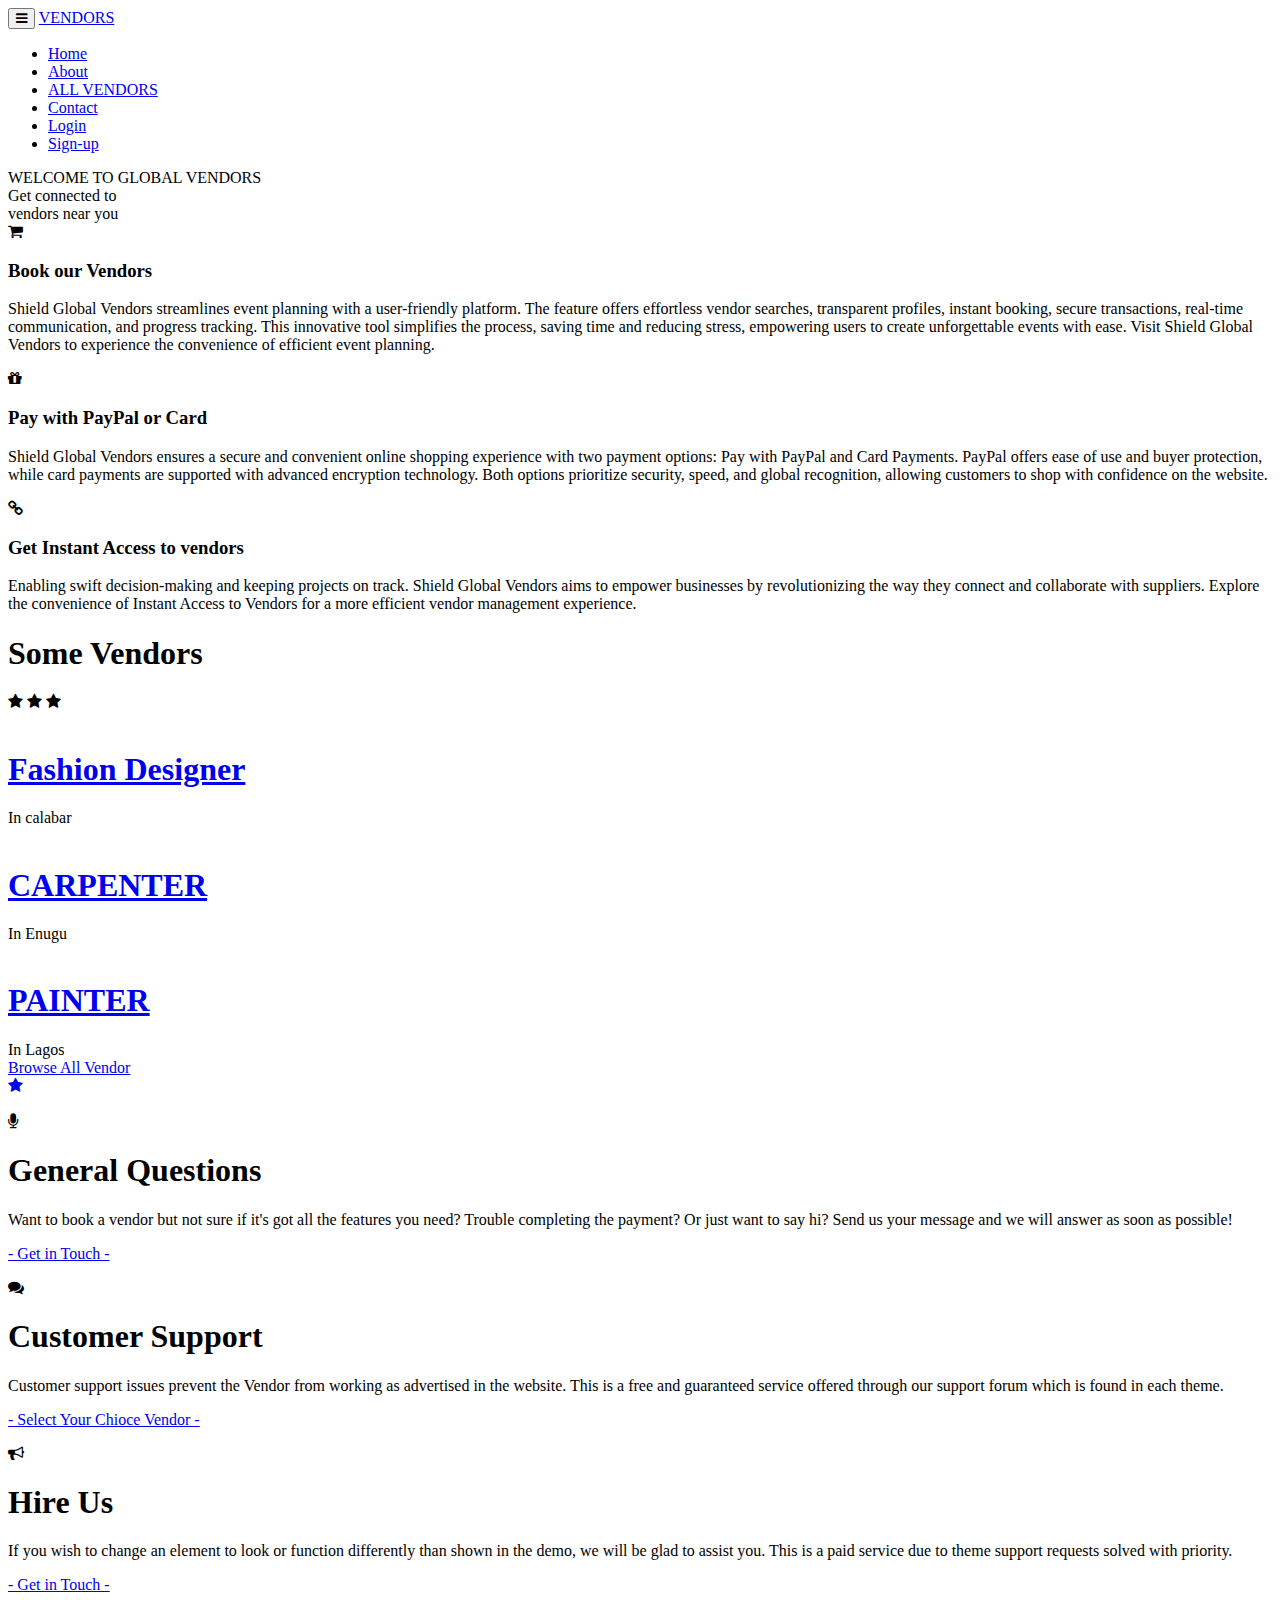
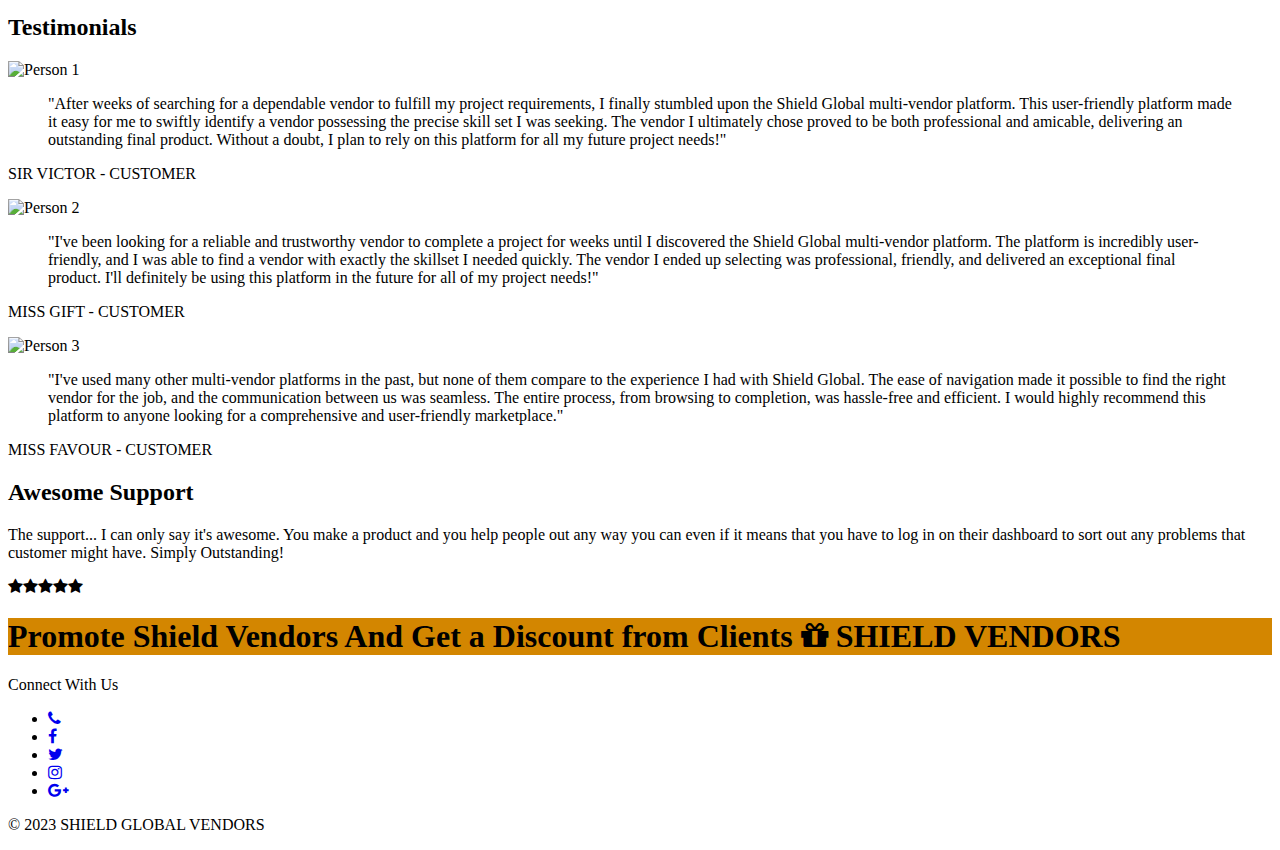
==== index.html @ 8c8c8b4e "Add files via upload" ====
<!DOCTYPE html>
<html>
<head>
<meta charset="utf-8">
<meta name="viewport" content="width=device-width, initial-scale=1.0">
<meta name="generator" content="">
<title>SHIELD VEDORS</title>
<link href="css/bootstrap.min.css" rel="stylesheet">
<link href="https://maxcdn.bootstrapcdn.com/font-awesome/4.6.3/css/font-awesome.min.css" rel="stylesheet">
<link href="css/style.css" rel="stylesheet">
<link href="https://fonts.googleapis.com/css?family=Dosis:200,300,400,500,600,700" rel="stylesheet">
<link href="https://fonts.googleapis.com/css?family=Roboto:200,300,400,500,600,700" rel="stylesheet">
</head>
<body>


<!-- HEADER =============================-->
<header class="item header margin-top-0">
<div class="wrapper">
	<nav role="navigation" class="navbar navbar-white navbar-embossed navbar-lg navbar-fixed-top">
	<div class="container">
		<div class="navbar-header">
			<button data-target="#navbar-collapse-02" data-toggle="collapse" class="navbar-toggle" type="button">
			<i class="fa fa-bars"></i>
			<span class="sr-only">Toggle navigation</span>
			</button>
			<a href="index.html" class="navbar-brand brand"> VENDORS </a>
		</div>
		<div id="navbar-collapse-02" class="collapse navbar-collapse">
			<ul class="nav navbar-nav navbar-right">
				<li class="propClone"><a href="index.html">Home</a></li>
				<li class="propClone"><a href="about.html">About</a></li>
				<li class="propClone"><a href="vendors.html">ALL VENDORS</a></li>
				<li class="propClone"><a href="contact.html">Contact</a></li>
				<li class="propClone"><a href="log.html">Login</a></li>
				<li class="propClone"><a href="sig.html">Sign-up</a></li>
			</ul>
		</div>
	</div>
	</nav>
	<div class="container">
		<div class="row">
			<div class="col-md-12 text-center">
				<div class="text-homeimage">
					<div class="maintext-image" data-scrollreveal="enter top over 1.5s after 0.1s">
						 WELCOME TO GLOBAL VENDORS
					</div>
					<div class="subtext-image" data-scrollreveal="enter bottom over 1.7s after 0.3s">
			           Get connected to<br> vendors near you
					</div>
				</div>
			</div>
		</div>
	</div>
</div>
</header>


<!-- STEPS =============================-->
<div class="item content">
	<div class="container toparea">
		<div class="row text-center">
			<div class="col-md-4">
				<div class="col editContent">
					<span class="numberstep"><i class="fa fa-shopping-cart"></i></span>
					<h3 class="numbertext">Book our Vendors</h3>
					<p>
						Shield Global Vendors streamlines event planning with a user-friendly platform. The feature offers effortless vendor searches,
						 transparent profiles, instant booking, secure transactions, real-time communication, and progress tracking. This innovative tool 
						 simplifies the process, saving time and reducing stress,
						 empowering users to create unforgettable events with ease. Visit Shield Global Vendors to experience the convenience of efficient event planning.
					</p>
				</div>
				<!-- /.col-md-4 -->
			</div>
			<!-- /.col-md-4 col -->
			<div class="col-md-4 editContent">
				<div class="col">
					<span class="numberstep"><i class="fa fa-gift"></i></span>
					<h3 class="numbertext">Pay with PayPal or Card</h3>
					<p>
						Shield Global Vendors ensures a secure and convenient online shopping experience with two payment options:
						 Pay with PayPal and Card Payments. PayPal offers ease of use and buyer protection, while card payments are supported with advanced encryption technology.
						 Both options prioritize security, speed, and global recognition, allowing customers to shop with confidence on the website.
				</div>
				<!-- /.col -->
			</div>
			<!-- /.col-md-4 col -->
			<div class="col-md-4 editContent">
				<div class="col">
					<span class="numberstep"><i class="fa fa-link"></i></span>
					<h3 class="numbertext">Get Instant Access to vendors</h3>
					<p>Enabling swift decision-making and keeping projects on track. Shield Global Vendors aims to empower
						 businesses by revolutionizing the way they connect and collaborate with suppliers.
						  Explore the convenience of Instant Access to Vendors for a more efficient vendor management experience.
					</p>
				</div>
			</div>
		</div>
	</div>
</div>
	
	
	<!-- LATEST ITEMS =============================-->
<section class="item content">
	<div class="container">
		<div class="underlined-title">
			<div class="editContent">
				<h1 class="text-center latestitems">Some Vendors</h1>
			</div>
			<div class="wow-hr type_short">
				<span class="wow-hr-h">
				<i class="fa fa-star"></i>
				<i class="fa fa-star"></i>
				<i class="fa fa-star"></i>
				</span>
			</div>
		</div>
		<div class="row">
			<div class="col-md-4">
				<div class="productbox">
					<div class="fadeshop">
						<div class="captionshop text-center" style="display: none;">
							<h3>Your Best plug</h3>
							<p>
								 This is a short excerpt to generally describe what the item is about.
							</p>
							<p>
								<a href="#" class="learn-more detailslearn"><i class="fa fa-shopping-cart"></i> Book Vendor</a>
								<a href="fashion.html" class="learn-more detailslearn"><i class="fa fa-link"></i> Details</a>
							</p>
						</div>
						<span class="maxproduct"><img src="images/FASHION DESIGNER.jpg" alt=""></span>
					</div>
					<div class="product-details">
						<a href="#">
						<h1>Fashion Designer </h1>
						</a>
						<span class="price">
						<span class="edd_price">In calabar</span>
						</span>
					</div>
				</div>
			</div>
			<!-- /.productbox -->
			<div class="col-md-4">
				<div class="productbox">
					<div class="fadeshop">
						<div class="captionshop text-center" style="display: none;">
							<h3>Item Name</h3>
							<p>
								 This is a short excerpt to generally describe what the item is about.
							</p>
							<p>
								<a href="#" class="learn-more detailslearn"><i class="fa fa-shopping-cart"></i> Book Vendor</a>
								<a href="carpenter.html" class="learn-more detailslearn"><i class="fa fa-link"></i> Details</a>
							</p>
						</div>
						<span class="maxproduct"><img src="images/CARPENTER.jpg" alt=""></span>
					</div>
					<div class="product-details">
						<a href="#">
						<h1>CARPENTER</h1>
						</a>
						<span class="price">
						<span class="edd_price">In Enugu</span>
						</span>
					</div>
				</div>
			</div>
			<!-- /.productbox -->
			<div class="col-md-4">
				<div class="productbox">
					<div class="fadeshop">
						<div class="captionshop text-center" style="display: none;">
							<h3>Item Name</h3>
							<p>
								 This is a short excerpt to generally describe what the item is about.
							</p>
							<p>
								<a href="#" class="learn-more detailslearn"><i class="fa fa-shopping-cart"></i> Book Vendor</a>
								<a href="#" class="learn-more detailslearn"><i class="fa fa-link"></i> Details</a>
							</p>
						</div>
						<span class="maxproduct"><img src="images/PAINTER.jpg" alt=""></span>
					</div>
					<div class="product-details">
						<a href="#">
						<h1>PAINTER</h1>
						</a>
						<span class="price">
						<span class="edd_price">In Lagos</span>
						</span>
					</div>
				</div>
			</div>
		</div>
	</div>
</div>
</section>


<!-- BUTTON =============================-->
<div class="item content">
	<div class="container text-center">
		<a href="vendors.html" class="homebrowseitems">Browse All Vendor
		<div class="homebrowseitemsicon">
			<i class="fa fa-star fa-spin"></i>
		</div>
		</a>
	</div>
</div>
<br/>


<!-- AREA =============================-->
<div class="item content">
	<div class="container">
		<div class="row">
			<div class="col-md-4">
				<i class="fa fa-microphone infoareaicon"></i>
				<div class="infoareawrap">
					<h1 class="text-center subtitle">General Questions</h1>
					<p>
						 Want to book a vendor but not sure if it's got all the features you need? Trouble completing the
						  payment? Or just want to say hi? Send us your message and we will answer as soon as possible!
					</p>
					<p class="text-center">
						<a href="contact.html">- Get in Touch -</a>
					</p>
				</div>
			</div>
			<!-- /.col-md-4 col -->
			<div class="col-md-4">
				<i class="fa fa-comments infoareaicon"></i>
				<div class="infoareawrap">
					<h1 class="text-center subtitle">Customer Support</h1>
					<p>
						 Customer support issues prevent the Vendor from working as advertised in
						  the website. This is a free and guaranteed service offered through
						   our support forum which is found in each theme.
					</p>
					<p class="text-center">
						<a href="vendors.html">- Select Your Chioce Vendor -</a>
					</p>
				</div>
			</div>
			<!-- /.col-md-4 col -->
			<div class="col-md-4">
				<i class="fa fa-bullhorn infoareaicon"></i>
				<div class="infoareawrap">
					<h1 class="text-center subtitle">Hire Us</h1>
					<p>
						 If you wish to change an element to look or function
						  differently than shown in the demo, we will be glad to assist you. 
						  This is a paid service due to theme support requests solved with priority.
					</p>
					<p class="text-center">
						<a href="contact.html">- Get in Touch -</a>
					</p>
				</div>
			</div>
		</div>
	</div>
</div>
 
<!----TESTIMONIALS------->
  <section class="testimonials">
	<div class="container">
	  <h2>Testimonials</h2>
	  <div class="testimonial">
		<div class="img">
		  <img src="images/testimonial 1.jpg" alt="Person 1" />
		</div>
		<div class="quote">
		  <blockquote> "After weeks of searching for a dependable vendor to fulfill my project requirements, I finally stumbled upon the 
			Shield Global multi-vendor platform. This user-friendly platform made it easy for me to swiftly identify a vendor possessing 
			the precise skill set I was seeking. The vendor I ultimately chose proved to be both professional and amicable,
			 delivering an outstanding final product. Without a doubt, I plan to rely on this platform for all my future project needs!" </blockquote>
		  <p class="author">SIR VICTOR - CUSTOMER</p>
		</div>
	  </div>

		<div class="testimonial">
		  <div class="img">
			<img src="images/testimonial 2.jpg" alt="Person 2" />
		  </div>
		  <div class="quote">
			<blockquote>"I've been looking for a reliable and trustworthy vendor to complete a project for weeks until I
				 discovered the Shield Global multi-vendor platform. The platform is incredibly user-friendly, and I was able
				  to find a vendor with exactly the skillset I needed quickly. The vendor I ended up selecting was professional, 
				  friendly, and delivered an exceptional final product. I'll definitely be using this platform in the future for all of my project needs!"
			</blockquote>
			<p class="author">MISS GIFT - CUSTOMER</p>
		  </div>
	  </div>

	  <div class="testimonial">
		<div class="img">
		  <img src="images/testimonial 3.jpg" alt="Person 3" />
		</div>
		<div class="quote">
		  <blockquote>"I've used many other multi-vendor platforms in the past, but none of them compare to the experience
			 I had with Shield Global. The ease of navigation made it possible to find the right vendor for the job, and the
			  communication between us was seamless. The entire process, from browsing to completion, was hassle-free and efficient.
			   I would highly recommend this platform to anyone looking for a comprehensive and user-friendly marketplace."
		</blockquote>
		  <p class="author">MISS FAVOUR - CUSTOMER</p>
		</div>
	  </div>
	</div>
  </section>

	</div>
  </div>
  <div>
</section>

<!-- TESTIMONIAL =============================-->
<div class="item content">
	<div class="container">
		<div class="col-md-10 col-md-offset-1">
			<div class="slide-text">
				<div>
					<h2><span class="uppercase">Awesome Support</span></h2>
				
						 The support... I can only say it's awesome. You make a product and you help people
						  out any way you can even if it means that you have to log in on their dashboard to
						   sort out any problems that customer might have. Simply Outstanding!
					</p>
					<i class="fa fa-star"></i><i class="fa fa-star"></i><i class="fa fa-star"></i><i class="fa fa-star"></i><i class="fa fa-star"></i>
				</div>
			</div>
		</div>
	</div>
</div>

<!-- CALL TO ACTION =============================-->
<section class="content-block" style="background-color:rgb(211, 134, 0);">
	<div class="container text-center">
	<div class="row">
		<div class="col-sm-10 col-sm-offset-1">
			<div class="item" data-scrollreveal="enter top over 0.4s after 0.1s">
				<h1 class="callactiontitle"> Promote Shield Vendors And Get a Discount from Clients <span class="callactionbutton"><i class="fa fa-gift"></i> SHIELD VENDORS</span>
				</h1>
			</div>
		</div>
	</div>
	</div>
	</section>
	
	<style>
		
		</style>
		
		<script>
		/* When the user clicks on the button, 
		toggle between hiding and showing the dropdown content */
		function myFunction() {
			document.getElementById("myDropdown").classList.toggle("show");
		}
		
		// Close the dropdown if the user clicks outside of it
		window.onclick = function(event) {
		  if (!event.target.matches('.dropbtn')) {
		
			var dropdowns = document.getElementsByClassName("dropdown-content");
			var i;
			for (i = 0; i < dropdowns.length; i++) {
			  var openDropdown = dropdowns[i];
			  if (openDropdown.classList.contains('show')) {
				openDropdown.classList.remove('show');
			  }
			}
		  }
		}
		</script>
		

<!-- FOOTER =============================-->
<div class="footer text-center">
	<div class="container">
		<div class="row">
			<p class="footernote">
				 Connect With Us
			</p>
			<ul class="social-iconsfooter">
				<li><a href="#09121189831"><i class="fa fa-phone"></i></a></li>
				<li><a href="#"><i class="fa fa-facebook"></i></a></li>
				<li><a href="#"><i class="fa fa-twitter"></i></a></li>
				<li><a href="#"><i class="fa fa-instagram"></i></a></li>
				<li><a href="#"><i class="fa fa-google-plus"></i></a></li>
			</ul>
			<p>
				 &copy; 2023 SHIELD GLOBAL VENDORS<br/>
			</p>
		</div>
	</div>
</div>

<!-- SCRIPTS =============================-->
<script src="js/jquery-.js"></script>
<script src="js/bootstrap.min.js"></script>
<script src="js/anim.js"></script>
<script>
//----HOVER CAPTION---//	  
jQuery(document).ready(function ($) {
	$('.fadeshop').hover(
		function(){
			$(this).find('.captionshop').fadeIn(150);
		},
		function(){
			$(this).find('.captionshop').fadeOut(150);
		}
	);
});
</script>
	
</body>
</html>
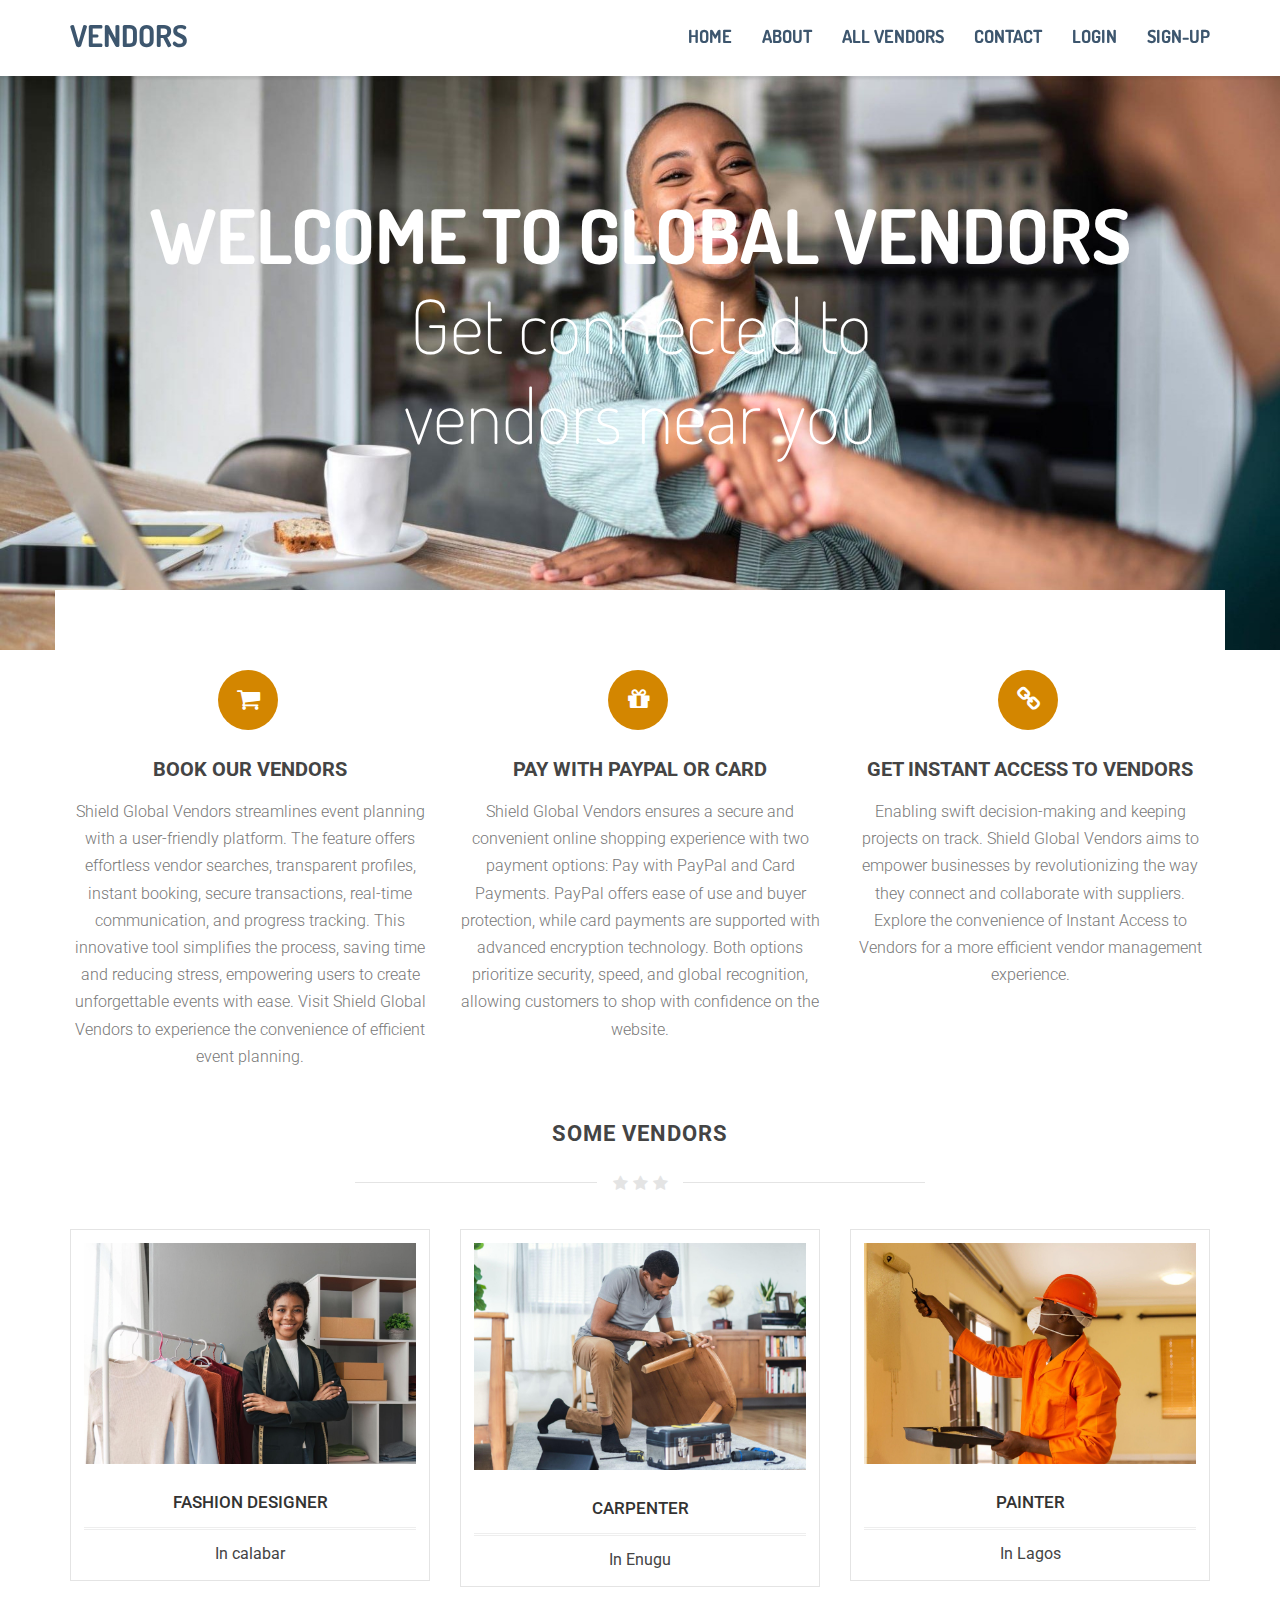
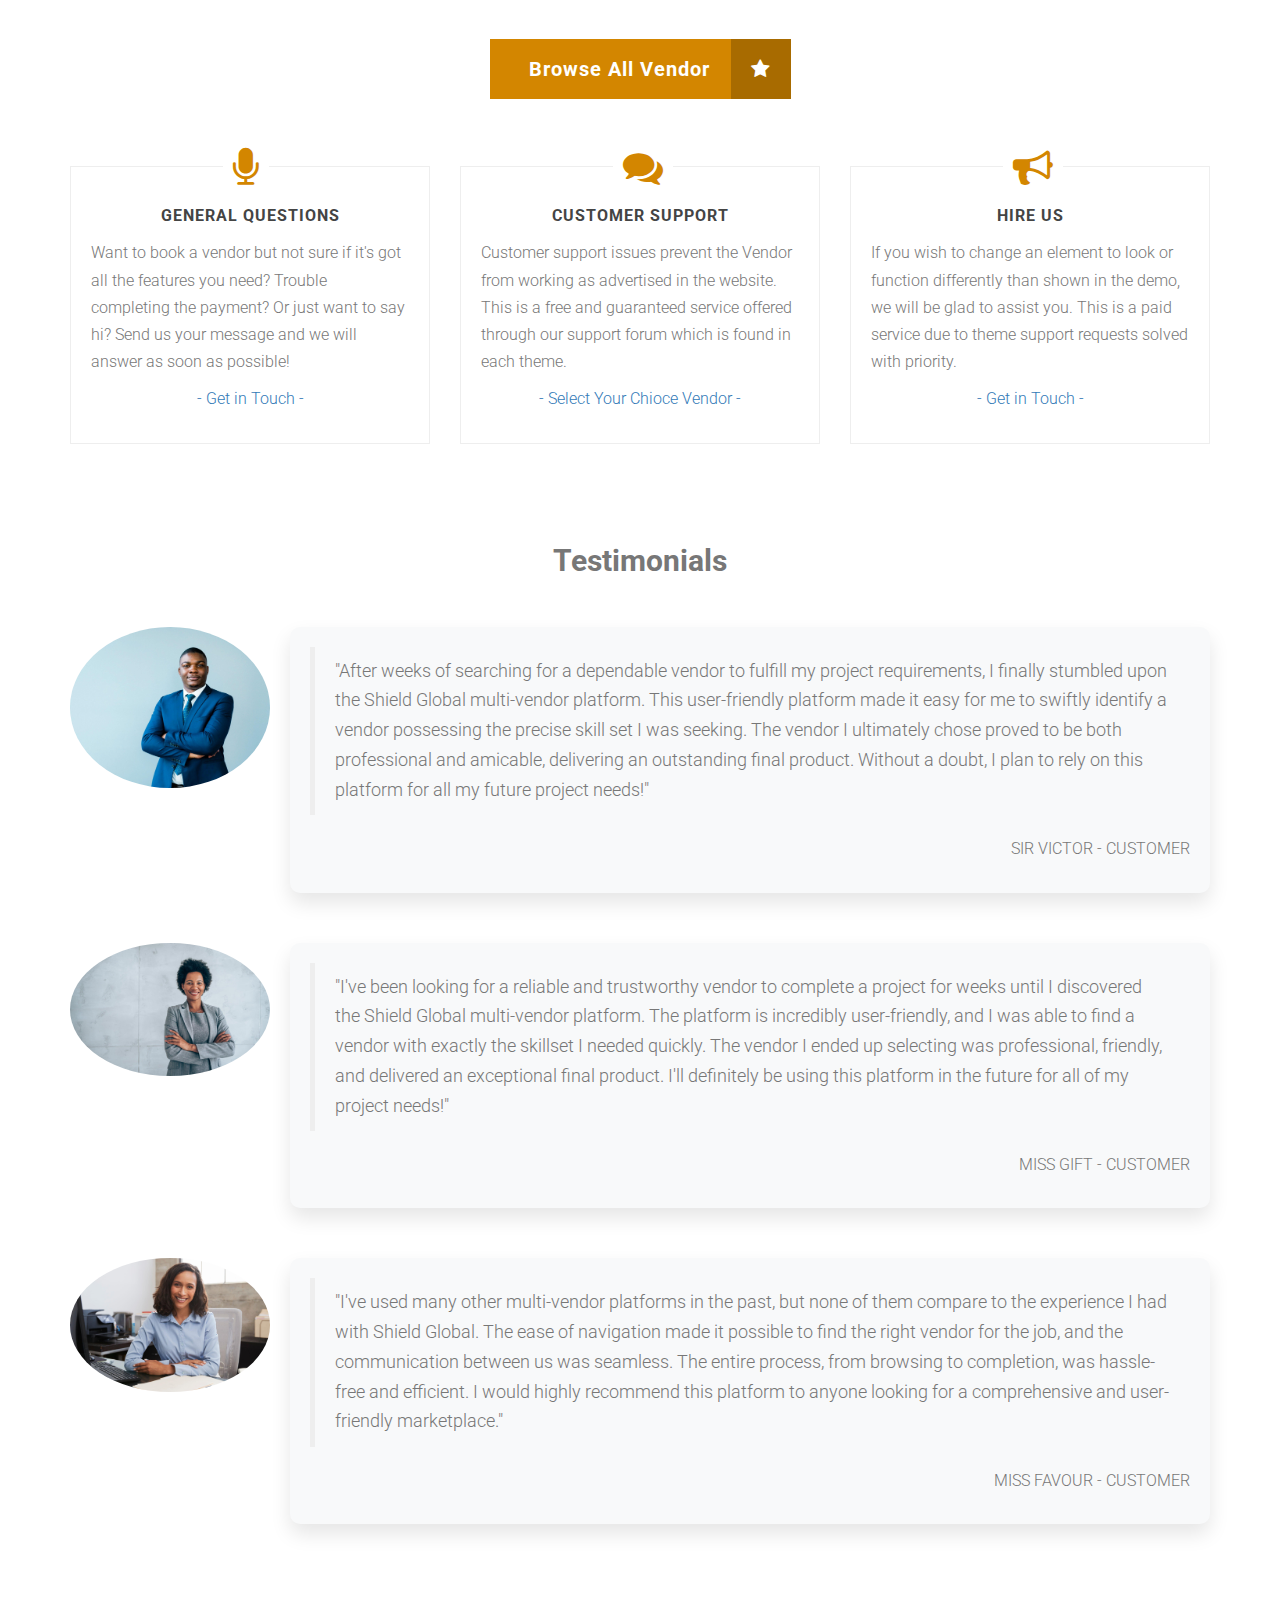
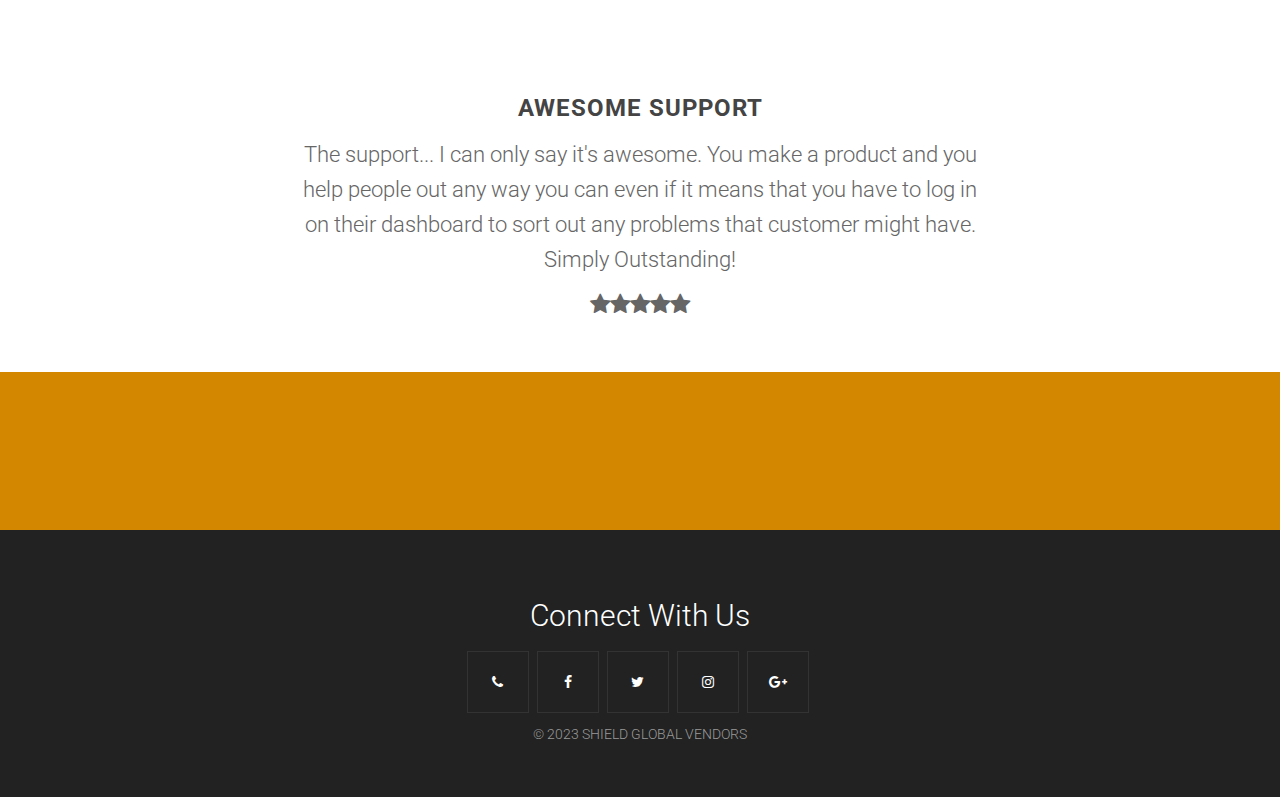
==== commit 5d63dd62: "VERSION 2.0" ====
--- a/index.html
+++ b/index.html
@@ -5,9 +5,9 @@
 <meta name="viewport" content="width=device-width, initial-scale=1.0">
 <meta name="generator" content="">
 <title>SHIELD VEDORS</title>
-<link href="css/bootstrap.min.css" rel="stylesheet">
+<link href="bootstrap.min.css" rel="stylesheet">
 <link href="https://maxcdn.bootstrapcdn.com/font-awesome/4.6.3/css/font-awesome.min.css" rel="stylesheet">
-<link href="css/style.css" rel="stylesheet">
+<link href="style.css" rel="stylesheet">
 <link href="https://fonts.googleapis.com/css?family=Dosis:200,300,400,500,600,700" rel="stylesheet">
 <link href="https://fonts.googleapis.com/css?family=Roboto:200,300,400,500,600,700" rel="stylesheet">
 </head>
@@ -130,7 +130,7 @@
 								<a href="fashion.html" class="learn-more detailslearn"><i class="fa fa-link"></i> Details</a>
 							</p>
 						</div>
-						<span class="maxproduct"><img src="images/FASHION DESIGNER.jpg" alt=""></span>
+						<span class="maxproduct"><img src="FASHION DESIGNER.jpg" alt=""></span>
 					</div>
 					<div class="product-details">
 						<a href="#">
@@ -156,7 +156,7 @@
 								<a href="carpenter.html" class="learn-more detailslearn"><i class="fa fa-link"></i> Details</a>
 							</p>
 						</div>
-						<span class="maxproduct"><img src="images/CARPENTER.jpg" alt=""></span>
+						<span class="maxproduct"><img src="CARPENTER.jpg" alt=""></span>
 					</div>
 					<div class="product-details">
 						<a href="#">
@@ -182,7 +182,7 @@
 								<a href="#" class="learn-more detailslearn"><i class="fa fa-link"></i> Details</a>
 							</p>
 						</div>
-						<span class="maxproduct"><img src="images/PAINTER.jpg" alt=""></span>
+						<span class="maxproduct"><img src="PAINTER.jpg" alt=""></span>
 					</div>
 					<div class="product-details">
 						<a href="#">
@@ -270,7 +270,7 @@
 	  <h2>Testimonials</h2>
 	  <div class="testimonial">
 		<div class="img">
-		  <img src="images/testimonial 1.jpg" alt="Person 1" />
+		  <img src="testimonial 1.jpg" alt="Person 1" />
 		</div>
 		<div class="quote">
 		  <blockquote> "After weeks of searching for a dependable vendor to fulfill my project requirements, I finally stumbled upon the 
@@ -283,7 +283,7 @@
 
 		<div class="testimonial">
 		  <div class="img">
-			<img src="images/testimonial 2.jpg" alt="Person 2" />
+			<img src="testimonial 2.jpg" alt="Person 2" />
 		  </div>
 		  <div class="quote">
 			<blockquote>"I've been looking for a reliable and trustworthy vendor to complete a project for weeks until I
@@ -297,7 +297,7 @@
 
 	  <div class="testimonial">
 		<div class="img">
-		  <img src="images/testimonial 3.jpg" alt="Person 3" />
+		  <img src="testimonial 3.jpg" alt="Person 3" />
 		</div>
 		<div class="quote">
 		  <blockquote>"I've used many other multi-vendor platforms in the past, but none of them compare to the experience
@@ -399,9 +399,9 @@
 </div>
 
 <!-- SCRIPTS =============================-->
-<script src="js/jquery-.js"></script>
-<script src="js/bootstrap.min.js"></script>
-<script src="js/anim.js"></script>
+<script src="jquery-.js"></script>
+<script src="bootstrap.min.js"></script>
+<script src="anim.js"></script>
 <script>
 //----HOVER CAPTION---//	  
 jQuery(document).ready(function ($) {
--- a/style.css
+++ b/style.css
@@ -0,0 +1,836 @@
+body {
+	font-family:Roboto;
+	font-weight:300;
+	font-size:16px;
+	color:#777;
+	line-height:1.7;
+}
+h1,h2,h3,h4,h5,h6 {
+	font-family:Roboto;
+	font-weight:700;
+}
+.unstyle ul li,.unstyle ol li,ul.unstyle li,ol.unstyle li {
+	list-style:none;
+	line-height:inherit;
+}
+.text-left {
+	text-align:left !Important;
+}
+a:hover {
+	text-decoration:none;
+}
+.content-block {
+	padding:50px 0;
+	margin-top:50px;
+}
+.navbar-lg {
+	min-height:76px;
+}
+.navbar-lg .navbar-brand {
+	line-height:1;
+	padding-top:20px;
+	padding-bottom:26px;
+	font-size:30px;
+}
+.navbar-toggle:before {
+	background-image:url(menu.png);
+	background-repeat:no-repeat;
+}
+header .navbar-white a {
+	color:#3D566E;
+	font-weight:700;
+}
+.item.content,.item.portfolio,.item.team,.item.pricing,.item.contact {
+	padding-top:40px;
+	padding-bottom:0px;
+}
+.padding-top-100 {
+	padding-top:180px !important;
+}
+.padding-bottom-40 {
+	padding-bottom:40px !important;
+}
+header .navbar-white {
+	background:#fff;
+	box-shadow:0px 3px 2px 0px rgba(50,50,50,0.1);
+}
+.item.header {
+	background-image:url(BG4.jpg);
+	background-repeat:no-repeat;
+	background-position:0% top;
+	background-size:cover;
+	background-attachment:scroll;
+	background-color:rgba(0,0,0,0);
+}
+.navbar-nav,.navbar>.container .navbar-brand {
+	font-family:Dosis;
+	text-transform:uppercase;
+}
+	.text-homeimage {
+	text-align:center;
+	color:#fff;
+	z-index:2;
+	position:relative;
+	font-size:75px;
+	line-height:90px;
+	text-transform:uppercase;
+	padding-top:190px;
+	padding-bottom:190px;
+	font-weight:700;
+	font-family:Dosis;
+}
+.text-pageheader {
+	 text-align:center;
+	color:#fff;
+	z-index:2;
+	position:relative;
+	font-size:45px;
+	line-height:90px;
+	text-transform:uppercase;
+	padding-top:100px;
+	padding-bottom:100px;
+	font-weight:700;
+	font-family:Dosis;
+}
+.subtext-image {
+	text-transform:none;
+	font-weight:100 !Important;
+}
+.toparea {
+	background:#fff;
+	margin-top:-100px;
+	padding-top:30px;
+}
+.numbertext {
+	font-weight:700;
+	font-size:20px;
+	line-height:38px;
+	color:#444;
+	text-transform:uppercase;
+	display:block;
+	margin-bottom:10px;
+}
+.numberstep {
+	background-color:rgb(211, 134, 0);
+	border-radius:50%;
+	color:#fff;
+	margin-right:4px;
+	text-align:center;
+	height:60px;
+	width:60px;
+	line-height:60px;
+	display:inline-block;
+	font-size:25px;
+	font-weight:700;
+	margin-top:20px;
+}
+h1.latestitems {
+	font-size:22px;
+	line-height:28px;
+	color:#444;
+	text-transform:uppercase;
+	letter-spacing:1px;
+	margin-top:0;
+}
+.wow-hr {
+	position:relative;
+	font-size:0;
+	text-align:center;
+	height:24px;
+	margin:auto;
+	margin-top:2%;
+	margin-bottom:3%;
+	width:50%;
+	padding:2px 0;
+	overflow:hidden;
+	clear:both;
+}
+.wow-hr-h:before {
+	left:-13px;
+	margin-left:-50%;
+	background:#f7f7f7;
+}
+.wow-hr-h:after {
+	left:13px;
+	margin-right:-50%;
+}
+.wow-hr-h:before,.wow-hr-h:after {
+	display:inline-block;
+	content:"";
+	height:1px;
+	width:50%;
+	margin-top:9px;
+	vertical-align:top;
+	position:relative;
+	background-color:#e4e4e4;
+}
+.wow-hr-h i {
+	font-size:16px;
+	line-height:20px;
+	height:20px;
+	width:20px;
+	vertical-align:top;
+	text-align:center;
+	color:#e4e4e4;
+}
+.paddingtop0 {
+	padding-top:0 !Important;
+}
+.paddingbottom20 {
+	padding-bottom:20px !Important;
+}
+.homebrowseitems {
+	text-decoration:none;
+	background-color:rgb(211, 134, 0);
+	font-weight:700;
+	font-size:20px;
+	border:0;
+	padding:13px 39px;
+	letter-spacing:1px;
+	margin-top:-20px;
+	display:inline-block;
+	color:#fff;
+	margin-bottom:0px;
+}
+.homebrowseitemsicon {
+	color:#fff;
+	display:inline-block;
+	padding:13px 20px;
+	margin-top:-13px;
+	margin-bottom:-13px;
+	margin-right:-39px;
+	margin-left:15px;
+	background:rgba(0,0,0,0.2);
+}
+a.homebrowseitems:hover {
+	color:#fff;
+	opacity: 0.8;
+}
+/*==============================================* SHOP *===============================================*/
+img {
+	max-width: 100%;
+}
+/*Product Box*/
+.maxproduct {
+	max-height:300px;
+	overflow:hidden;
+	display:inline-block;
+}
+.productbox {
+	background:#fff;
+	padding:13px;
+	border:1px solid #e4e4e4;
+	margin-bottom:30px;
+}
+.latest-items .productbox {
+	margin-bottom:30px;
+}
+.productbox h1 {
+	display:block;
+	font-size:17px;
+	text-transform:uppercase;
+	margin-top:15px;
+	border-bottom:double medium #eee;
+	padding-bottom:15px;
+	margin-bottom:10px;
+	font-weight:500;
+	color:#333;
+}
+.product-details {
+	padding:6px 0 0 0;
+	text-align:center;
+	color:#444;
+}
+.productbox .price {
+	font-weight:400;
+}
+.shopsection .productbox {
+	margin-bottom:30px;
+}
+.captionshop {
+	display:none;
+	position:absolute;
+	top:0;
+	left:0;
+	background-color:rgb(211, 134, 0);
+	width:100%;
+	height:100%;
+}
+.captionshop h3,.captionshop p {
+	color:#fff;
+	margin:20px;
+}
+.captionshop h3 {
+	margin:30px 20px 10px;
+}
+.captionshop p {
+	font-size:15px;
+	margin:0 20px 15px;
+}
+.captionshop a.learn-more {
+	padding:8px 12px;
+	background:transparent;
+	color:#fff;
+	font-weight:bold;
+	text-decoration:none;
+	border:1px solid;
+	display:inline-block;
+	min-width:120px;
+	text-transform:uppercase;
+	font-size:16px;
+}
+.captionshop a.learn-more.detailslearn {
+	margin-left:-1px;
+}
+.captionshop a.learn-more:hover {
+	background:#fff;
+	color:rgb(211, 134, 0);
+	display:inline-block;
+	border:1px solid #fff;
+}
+.fadeshop {
+	position:relative;
+	 max-height:300px;
+}
+.properties-box {
+	padding:20px 20px 15px 20px;
+	border:1px solid #e4e4e4;
+	margin-top:25px;
+	clear:both;
+	float:none;
+	line-height:1.7;
+}
+.slide-text {
+	position:relative;
+	color:#666;
+	overflow:hidden;
+	text-align:center;
+	font-size:22px;
+	font-weight:300;
+	line-height:35px;
+	max-width:75%;
+	margin:0px auto;
+	margin-top:0px;
+}
+.edd-submit.button {
+	font-size:20px;
+	border:0px;
+	padding:7px 20px;
+	text-decoration:none;
+	color:#444;
+	text-align:center;
+	font-weight:400;
+	background:#fff;
+	text-transform:uppercase;
+	border-radius:0;
+	border-bottom:5px solid rgba(0,0,0,0.1);
+	background-color:rgb(211, 134, 0);
+	color:#fff;
+}
+.edd-submit.button,.edd-submit.button:visited {
+	background-color:rgb(211, 134, 0);
+	color:#fff;
+	border-bottom:5px solid rgba(0,0,0,0.1);
+}
+.edd-submit.button:hover {
+	opacity:0.8;
+}
+.rightarea-price .edd-submit.button {
+	font-size:25px;
+	padding:14px 25px;
+	text-decoration:none;
+	color:#fff;
+	text-align:center;
+	font-weight:400;
+	border-bottom:5px solid rgba(0,0,0,0.1);
+	text-transform:uppercase;
+	border-radius:0;
+}
+.rightarea-price .edd_purchase_submit_wrapper a.edd-add-to-cart.edd-has-js,.rightarea-price .edd-submit.button {
+	display:block;
+}
+.edd-submit.button.active,.edd-submit.button:focus,.edd-submit.button:hover {
+	color:#fff;
+}
+#edd-purchase-button,.edd-submit,input[type=submit].edd-submit {
+	background-color:#00bba7;
+	color:#fff;
+	border:0;
+	border-radius:0;
+	border-bottom:5px solid rgba(0,0,0,0.1);
+	font-size:17px;
+	font-weight:700;
+}
+#edd_checkout_cart a.edd-cart-saving-button,th input[type=submit].edd-submit {
+	text-decoration:none;
+	padding:4px 10px;
+	text-transform:none;
+	font-size:14px;
+	background:#fff;
+	color:#444;
+	border:1px solid #eee;
+	font-weight:500;
+}
+#edd_checkout_cart input.edd-item-quantity {
+	padding-left:10px;
+}
+.edd-cart-added-alert {
+	border:2px solid rgb(211, 134, 0);
+	padding:7px 10px;
+	margin-bottom:30px;
+	float:right;
+	display:inline;
+	margin-left:20px;
+}
+.btn-buynow {
+	font-size:25px;
+	padding:14px 25px;
+	text-decoration:none;
+	color:#fff;
+	text-align:center;
+	font-weight:400;
+	border-bottom:5px solid rgba(0, 0, 0, 0.834);
+	text-transform:uppercase;
+	border-radius:0;
+	display:block;
+	background:rgb(211, 134, 0);
+}
+.rightarea-price .edd-cart-ajax-alert {
+	display:inline;
+}
+.rightarea-price .edd-cart-added-alert {
+	border:2px rgb(211, 134, 0);
+	padding:16px 10px;
+	top:2px;
+	position:absolute;
+	margin-left:20px;
+	clear:both;
+	float:none;
+	margin-bottom:0px;
+}
+.rightarea-price .edd_download_purchase_form {
+	margin-bottom:0;
+}
+.rightarea-price .edd_go_to_checkout {
+	clear:both;
+	float:none;
+	margin-bottom:0px;
+}
+.rightarea-price .edd-submit.button {
+	display:block;
+	clear:both;
+	float:none;
+	margin-bottom:0px;
+}
+.edd_empty_cart {
+	padding:20px;
+	display:block;
+	background-color:#fcf8e3;
+	border:#faebcc 1px solid;
+	color:#8a6d3b;
+	text-align:center;
+	margin-bottom:200px;
+}
+.headercart {
+	color:#fff;
+	font-size:21px;
+	display:block;
+	padding-top:45px;
+	font-weight:300;
+	letter-spacing:1px;
+	z-index:2;
+	position:relative;
+}
+.headercart a {
+	z-index:2;
+	position:relative;
+	color:#fff;
+}
+.filtertagscats a {
+	color:#999;
+	border:1px solid #ccc;
+	padding:5px 10px;
+	margin-right:10px;
+	margin-bottom:13px;
+	display:inline-block;
+	text-transform:uppercase;
+	font-size:13px !Important;
+}
+table#edd_purchase_receipt td,table#edd_purchase_receipt th,table#edd_purchase_receipt_products td,table#edd_purchase_receipt_products th {
+	text-align:left;
+	border:1px solid #eee;
+	padding:10px;
+}
+#edd_checkout_cart {
+	text-align:left;
+	width:100%;
+	border:none;
+	margin:0 0 21px;
+	table-layout:auto;
+}
+#edd_checkout_cart .edd_cart_header_row th {
+	background:#fafafa;
+	padding:1.387em;
+}
+#edd_checkout_cart td,#edd_checkout_cart th {
+	text-align:left;
+	border:1px solid #eee;
+	color:#666;
+	padding:.5em 1.387em;
+}
+#edd_checkout_form_wrap fieldset {
+	border:1px solid #eee;
+	padding:1.387em;
+	margin:0 0 21px;
+}
+legend {
+	display:inline-block !Important;
+}
+#edd_checkout_form_wrap label {
+	font-weight:700;
+	display:block;
+	position:relative;
+	line-height:100%;
+	font-size:95%;
+	margin:0 0 5px;
+}
+#edd_checkout_form_wrap input[type=text],#edd_checkout_form_wrap input[type=email],#edd_checkout_form_wrap input[type=password],#edd_checkout_form_wrap input[type=tel],#edd_checkout_form_wrap textarea {
+	padding:4px 6px;
+}
+#edd_checkout_form_wrap input.edd-input,#edd_checkout_form_wrap textarea.edd-input {
+	display:inline-block;
+	width:100%;
+	border:1px solid #eee;
+}
+.myaccountsection legend {
+	-webkit-padding-start:0;
+	text-transform:uppercase;
+	margin-bottom:20px;
+	font-weight:700;
+	display:block;
+}
+.myaccountsection #edd_login_form {
+	margin-top:20px;
+}
+.myaccountsection #edd_login_form input,.myaccountsection #edd_login_form select {
+	margin-bottom:0;
+	margin-left:10px;
+}
+.myaccountsection #edd_login_form input[type="submit"] {
+	margin-left:0px;
+}
+.myaccountsection input,.myaccountsection select {
+	margin-bottom:20px;
+	padding:7px 5px;
+}
+.myaccountsection input[type="submit"] {
+	background:#333;
+	padding:7px 20px;
+	color:#fff;
+	border:0px;
+	margin-left: 0px;
+}
+
+  /* Style for jumbotron */
+  .jumbotron {
+	background-image: url("brand2.JPG");
+	background-size: cover;
+	color: #FFDD66;
+	padding-top: 200px;
+	padding-bottom: 150px;
+	text-align: center;
+	}
+	
+	/* Style for button */
+	.btn-info {
+	background-color: #E8A84E;
+	color: white;
+	border: none;
+	}
+	
+	/* Style for thumbnail */
+	.thumbnail {
+	height: 500px;
+	width: 300px;
+	margin-bottom: 30px;
+	}
+	
+	/* Style for form */
+	form {
+	border: 1px solid  #E69526;
+	padding: 10px;
+	}
+	
+	/* Style for form input */
+	.form-control {
+	margin-bottom: 10px;
+	}
+	
+	/* Style for submit button */
+	button[type='submit'] {
+	background-color: #E69526;
+	color: white;
+	border: none;
+	}
+	/* Testimonials section styles */
+	.testimonials {
+	background-color: #fff;
+	padding: 80px 0;
+	}
+	
+	.testimonials h2 {
+	text-align: center;
+	margin-bottom: 50px;
+	}
+	
+	.testimonial {
+	display: flex;
+	margin-bottom: 50px;
+	}
+	
+	.testimonial .img {
+	flex-basis: 200px;
+	flex-shrink: 0;
+	margin-right: 20px;
+	}
+	
+	.testimonial img {
+	max-width: 100%;
+	border-radius: 50%;
+	}
+	
+	.testimonial .quote {
+	flex-grow: 1;
+	padding: 20px;
+	border-radius: 10px;
+	background-color: #f8f9fa;
+	box-shadow: 0 10px 20px rgba(0, 0, 0, 0.1);
+	}
+	
+	.testimonial .author {
+	margin-top: 1em;
+	text-align: right;
+	}
+	
+	
+	/* Media queries for responsive design */
+	@media (max-width: 768px) {
+	.jumbotron {
+	padding-top: 100px;
+	padding-bottom: 50px;
+	background-image: url("images/brand1.JPG");
+	background-size: cover;
+	color: #FFDD66;
+	text-align: center;
+	}
+	
+	.thumbnail {
+	height: 350px;
+	width: 205px;
+	margin-bottom: 30px;
+	margin-right: 50px;
+	}
+	}
+
+
+/* WOW Fancy Box 3================================================== */
+.infoarea .maintitle,.maintitle {
+	font-size:22px;
+	line-height:28px;
+	color:#444;
+	text-transform:uppercase;
+	margin-bottom:40px;
+	letter-spacing:1px;
+}
+.infoareaicon {
+	font-size:40px;
+	position:absolute;
+	top:-18px;
+	left:43%;
+	background:#fff;
+	padding-left:10px;
+	padding-right:10px;
+	color:rgb(211, 134, 0);
+}
+.infoareawrap {
+	border:1px solid #eee;
+	padding:20px;
+}
+.infoareawrap h1.subtitle {
+	margin-top:20px;
+	color:#444;
+	text-transform:uppercase;
+	font-size:16px;
+	letter-spacing:1px;
+	margin-bottom: 15px;
+}
+/* the text box */
+.slide-text {
+	position:relative;
+	color:#666;
+	overflow:hidden;
+	text-align:center;
+	font-size:22px;
+	font-weight:300;
+	line-height:35px;
+	max-width:75%;
+	margin:0px auto;
+}
+.slide-text img {
+	border-radius:50%;
+	max-width:100px;
+	margin:20px 0;
+}
+.slide-text p {
+	margin-top:0px;
+	font-size:19px;
+}
+.slide-text a p {
+	color:#666;
+}
+.slide-text h2 {
+	font-style:normal;
+	font-size:24px;
+	line-height:28px;
+	color:#444;
+	text-transform:uppercase;
+	letter-spacing:1px;
+	margin-bottom:15px;
+	margin-top:0;
+}
+.callactiontitle {
+	font-size:25px;
+	font-weight:300;
+	color:#fff;
+}
+.callactionbutton {
+	border:1px solid;
+	padding:10px 20px;
+	margin-left:30px;
+}
+.footer ul.social-iconsfooter li {
+	display:inline-block;
+	float:none;
+	position:relative;
+	background:transparent;
+	margin-right:5px;
+	border:1px solid #333;
+}
+.footer ul.social-iconsfooter li a {
+	color:#fff;
+	width:60px;
+	height:60px;
+	line-height:60px;
+	display:inline-block;
+}
+.footer {
+	background:#222;
+	color:#999;
+	font-size:14px;
+	padding:60px 0 40px 0;
+	margin-top:0px;
+}
+ul,ol {
+	-moz-padding-start:0px;
+	-webkit-padding-start:0px;
+	-khtml-padding-start:0px;
+	-o-padding-start:0px;
+	padding-start:0px;
+	padding-left:0px;
+}
+.footernote {
+	font-size:30px;
+	color:#fff;
+}
+.footer a {
+	color:rgb(211, 134, 0);
+}
+#contactform input,#contactform textarea {
+	border:0px;
+	border:1px solid #eee;
+	width:100%;
+	background-color:transparent;
+	padding:14px 10px;
+	margin-bottom:20px;
+	border-radius:0;
+	font-size:14px;
+}
+#contactform .btn {
+	background:#333;
+	color:#fff;
+	border:1px solid #333;
+	font-size:16px;
+	font-weight:700;
+	text-transform:uppercase;
+}
+.done {
+	display:none;
+}
+.error input,input.error,.error textarea,textarea.error {
+	background-color:#ffffff;
+	border-bottom:2px solid orangered !Important;
+	transition:border linear 0.2s,box-shadow linear 0.2s;
+}
+@media (min-width:768px) {
+	.navbar-lg .navbar-nav>li>a {
+		padding-top:26px;
+		padding-bottom:26px;
+		 font-size:18px;
+	}
+	.navbar-lg .navbar-nav>li>a:hover,.navbar-lg .navbar-nav>li>a:active {
+		background:#fff;
+		color:rgb(211, 134, 0);
+	}
+}
+
+.dropbtn {
+			background-color: rgb(74, 99, 0);
+			color: white;
+			padding: 16px;
+			font-size: 16px;
+			border: none;
+			cursor: pointer;
+		}
+		
+		.dropbtn:hover, .dropbtn:focus {
+			background-color: rgb(38, 56, 0);
+		}
+		
+		.dropdown {
+			position: relative;
+			display: inline-block;
+		}
+		
+		.dropdown-content {
+			display: none;
+			position: absolute;
+			background-color: #f9f9f9;
+			min-width: 160px;
+			overflow: auto;
+			box-shadow: 0px 8px 16px 0px rgba(0,0,0,0.2);
+		}
+		
+		.dropdown-content a {
+			color: black;
+			padding: 12px 16px;
+			text-decoration: none;
+			display: block;
+		}
+		
+		.dropdown a:hover {background-color: #f1f1f1}
+		
+		.show {display:block;}
+		#submit-btn {
+			background-color: #02863f;
+			border-color: #2c3e50;
+			padding: 10px 40px;
+			font-size: 18px;
+			font-weight: bold;
+			color: #fff;
+			border-radius: 4px;
+			transition: background-color 0.3s ease-in-out;
+		 }
+		 
+		 #submit-btn:hover {
+			background-color: #bfb604;
+		 }